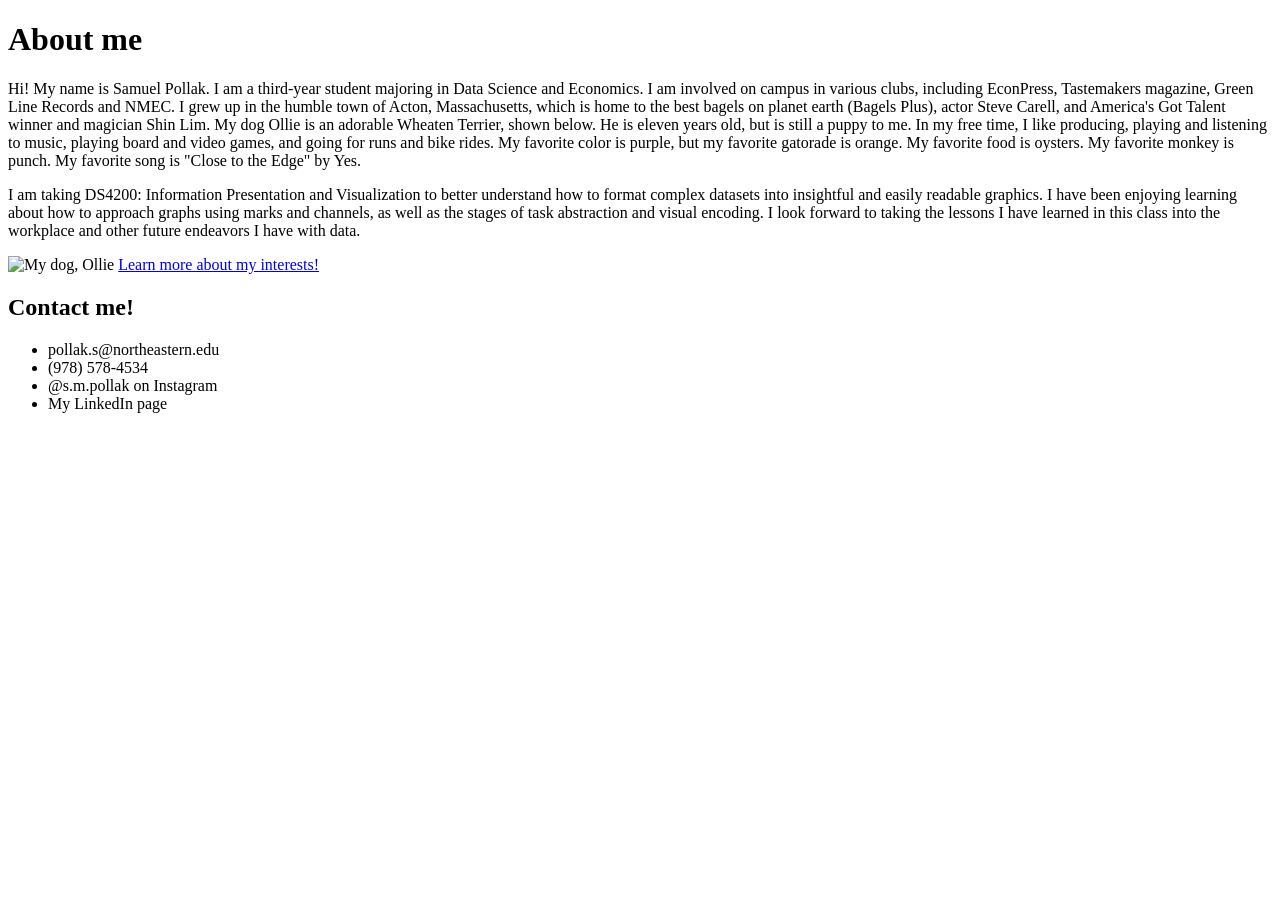
==== index.html @ 7c638f13 "Added first files" ====
<!DOCTYPE html>
<html lang="en">
    <head>
        <meta charset="UTF-8">
        <meta name="viewport" content="width=device-width, initial-scale=1.0">
        <title>My amazing website </title>
    </head>
    <body>

    <h1>About me</h1>
    <p>Hi! My name is Samuel Pollak. I am a third-year student majoring in
        Data Science and Economics. I am involved on campus in various clubs, 
        including EconPress, Tastemakers magazine, Green Line Records and NMEC.
        I grew up in the humble town of Acton, Massachusetts, which is home to the best
        bagels on planet earth (Bagels Plus), actor Steve Carell, and America's Got Talent
        winner and magician Shin Lim. My dog Ollie is an adorable Wheaten Terrier, shown below.
        He is eleven years old, but is still a puppy to me.
        In my free time, I like producing, playing and listening to music,
        playing board and video games, and going for runs and bike rides.
        My favorite color is purple, but my favorite gatorade is orange.
        My favorite food is oysters. My favorite monkey is punch. My favorite song
        is "Close to the Edge" by Yes. </p>
    <p> I am taking DS4200: Information Presentation and Visualization to better
        understand how to format complex datasets into insightful and easily readable
        graphics. I have been enjoying learning about how to approach graphs using marks
        and channels, as well as the stages of task abstraction and visual encoding. I 
        look forward to taking the lessons I have learned in this class into the workplace
        and other future endeavors I have with data.
    </p>
    <img src="ollie.jpeg" alt="My dog, Ollie">
    <a href="page2.html">Learn more about my interests!</a>
    <h2>Contact me!</h2>
    <ul>
        <li>pollak.s@northeastern.edu</li>
        <li>(978) 578-4534</li>
        <li>@s.m.pollak on Instagram</li>
        <li><a src="www.linkedin.com/in/sam-pollak/">My LinkedIn page</a></li>
    </ul>
</body>
</html>
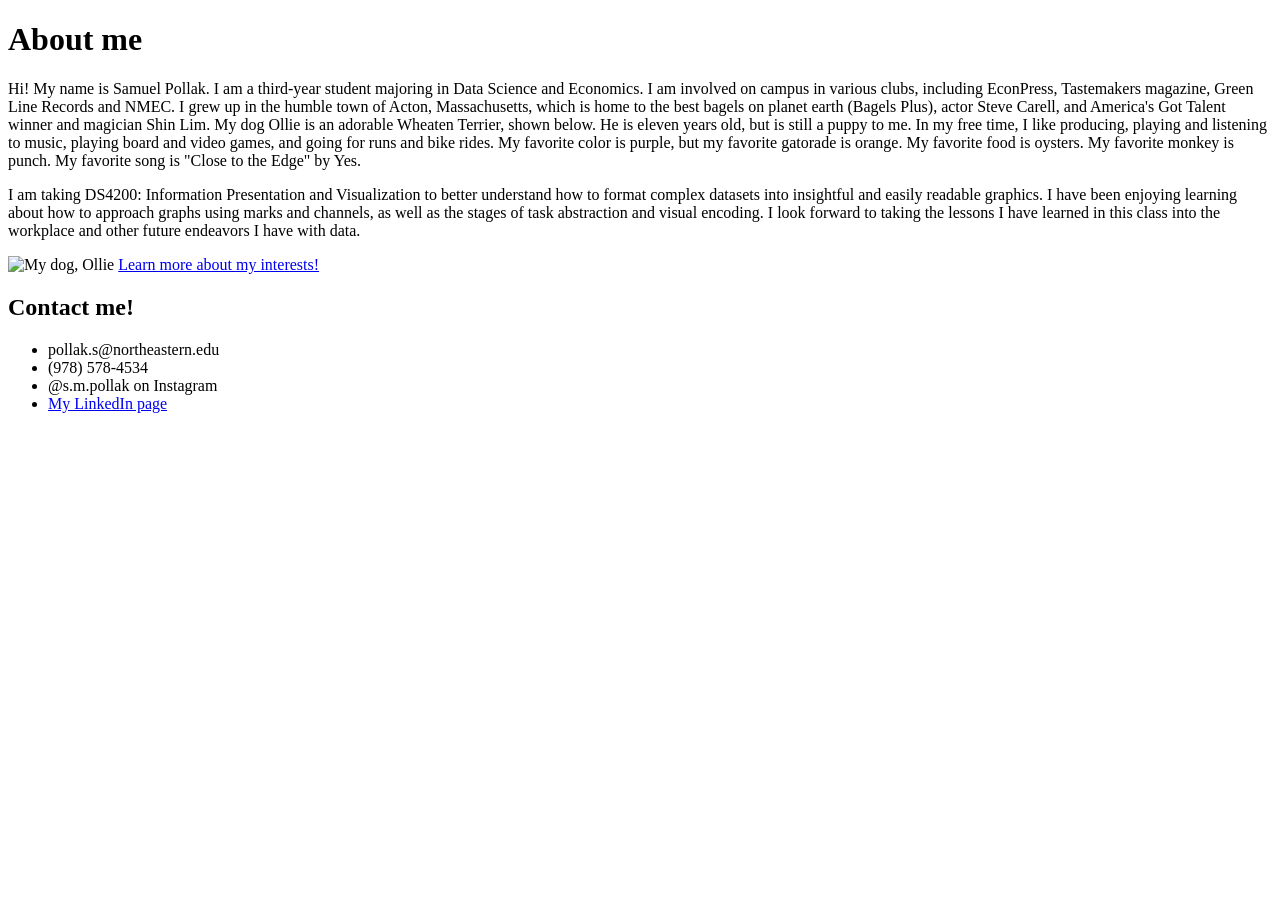
==== commit bedff7a4: "added page 2" ====
--- a/index.html
+++ b/index.html
@@ -27,14 +27,14 @@
         look forward to taking the lessons I have learned in this class into the workplace
         and other future endeavors I have with data.
     </p>
-    <img src="ollie.jpeg" alt="My dog, Ollie">
+    <img src="ollie.jpeg" width="640" alt="My dog, Ollie">
     <a href="page2.html">Learn more about my interests!</a>
     <h2>Contact me!</h2>
     <ul>
         <li>pollak.s@northeastern.edu</li>
         <li>(978) 578-4534</li>
         <li>@s.m.pollak on Instagram</li>
-        <li><a src="www.linkedin.com/in/sam-pollak/">My LinkedIn page</a></li>
+        <li><a href="www.linkedin.com/in/sam-pollak/">My LinkedIn page</a></li>
     </ul>
 </body>
 </html>
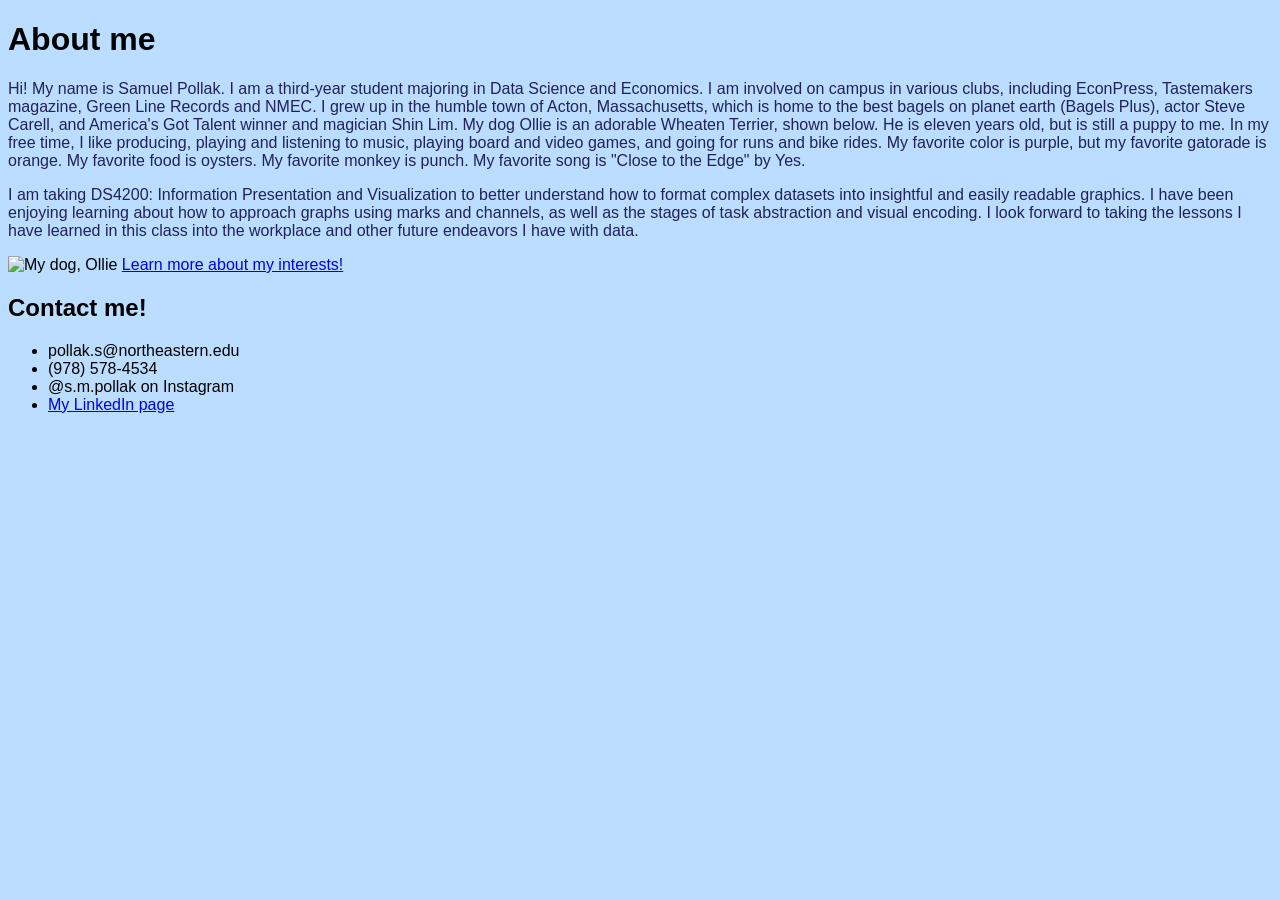
==== commit 101828e1: "css integrated" ====
--- a/index.html
+++ b/index.html
@@ -4,6 +4,7 @@
         <meta charset="UTF-8">
         <meta name="viewport" content="width=device-width, initial-scale=1.0">
         <title>My amazing website </title>
+        <link rel="stylesheet" href="style.css">
     </head>
     <body>
 
--- a/style.css
+++ b/style.css
@@ -0,0 +1,15 @@
+body {
+    background-color: #bbddff;
+    font-family: Arial, sans-serif;
+}
+h1 {
+    size: 40;
+    font-weight: bold;
+}
+h2 {
+    size: 30;
+    font-weight: bold;
+}
+p {
+    color: #22225a
+}
